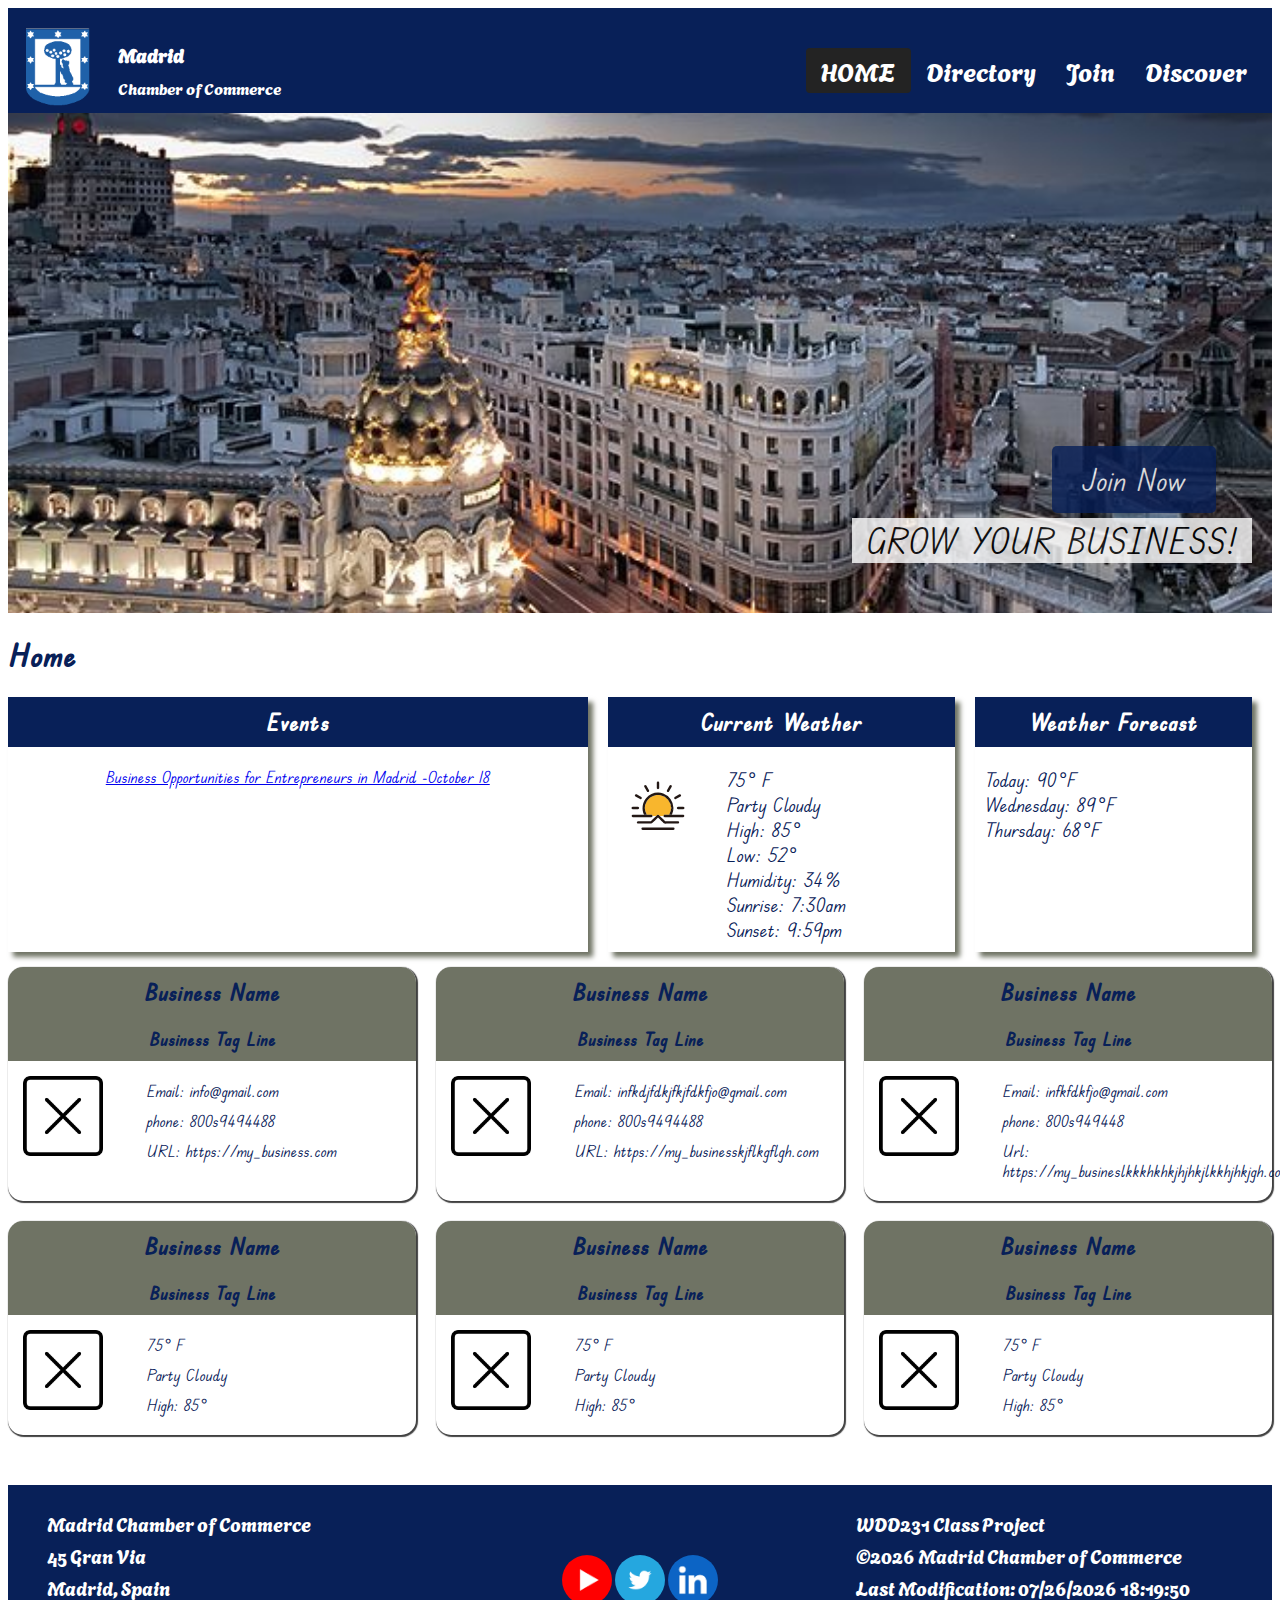
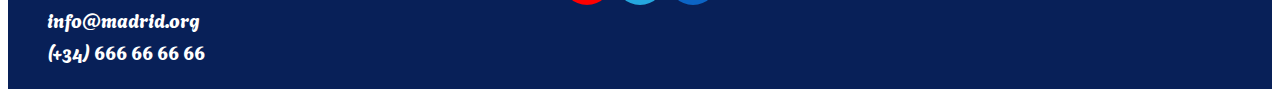
==== chamber/index.html @ dc21368e "new changes" ====
<!DOCTYPE html>
<html lang="en">
<head>
    <meta charset="UTF-8">
    <meta name="viewport" content="width=device-width, initial-scale=1.0">
    <meta name="author" content="Mirella Martinez" />
    <meta name="description" content="Design and development of site plan project, also including JavaScript and css." />
    <title>Geraldine Martinez | Portfolio</title>
    <link rel="stylesheet" href="styles/base.css">
    <link rel="stylesheet" href="styles/style-large.css">
    <link rel="preconnect" href="https://fonts.googleapis.com">
    <link rel="preconnect" href="https://fonts.gstatic.com" crossorigin>
    <link href="https://fonts.googleapis.com/css2?family=Agbalumo&family=Edu+TAS+Beginner:wght@400..700&display=swap" rel="stylesheet">
    <script src="scripts/getDates.js" defer></script>
    <script src="scripts/script.js"  defer></script>
    <link rel="icon" href="favicon.ico">
</head>
<body>
    <div id="content">
        <header>
            <div class="header">
                <img src="images/escudo_Madrid.png" alt="logo">
                <div class="name">
                    <h3>Madrid</h3>
                    <p>Chamber of Commerce</p>
                </div>
                <div class="header-right" id="myheader">
                  <a class="active" href="index.html" id="Home">HOME</a>
                  <a href="directory.html" id="Directory">Directory</a>
                  <a href="#join" id="Join">Join</a>
                  <a href="#discover">Discover</a>
                  <a href="#" id="menu" class="icon" onclick="myFunction()">
                    &#9776;</a>
                </div>
              </div>
        </header>
        <main>
            <div class="container">
                <img src="images/GranviaMadrid_city.jpeg" alt="Norway">
                <div class="text-right"> 
                    <p>GROW YOUR BUSINESS!</p>
                    <div class="button-box">
                        <a class="book" href="#Join">Join Now</a>
                    </div>
                </div> 
            </div>
            <div class="home-grid">
                <h1>Home</h1>
                <section class="card" id="about-me">
                    <h2>Events</h2>
                    <div class="weather">
                        <div id="events">
                            <a href="https://www.eventbrite.es/e/entradas-oportunidades-de-negocios-para-emprendedores-en-madrid-18-de-octubre-1013672891907">
                                Business Opportunities for Entrepreneurs in Madrid -October 18
                            </a>
                        </div>
                    </div>
                </section>
                <section class="card" id="resources">
                    <h2>Current Weather</h2>
                    <div class="weather">
                        <img class="icon-weather" src="images/icon_weather.svg" >
                        <div id="text_weather">
                            <p>75° F</p>
                            <p>Party Cloudy</p>
                            <p>High: 85°</p>
                            <p>Low: 52°</p>
                            <p>Humidity: 34%</p>
                            <p>Sunrise: 7:30am</p>
                            <p>Sunset: 9:59pm</p>
                        </div>
                    </div>
                </section>
                <section class="card" id="forecast">
                    <h2>Weather Forecast</h2>
                    <div class="weather">
                        <div id="text_weatherforecast">
                            <p>Today: 90°F</p>
                            <p>Wednesday: 89°F</p>
                            <p>Thursday: 68°F</p>
                        </div>
                    </div>
                </section>
            </div>
            <div class="home-grid2">
                <section class="card2">
                    <h2>Business Name</h2>
                    <h3>Business Tag Line</h3>
                    <div class="business">
                        <img class="logo_business" src="images/logo-business.png" >
                        <div id="text_business">
                            <p>Email: info@gmail.com</p>
                            <p>phone: 800s9494488</p>
                            <p>URL: https://my_business.com</p>
                        </div>
                    </div>
                </section>
                <section class="card2">
                    <h2>Business Name</h2>
                    <h3>Business Tag Line</h3>
                    <div class="business">
                        <img class="logo_business" src="images/logo-business.png" >
                        <div id="text_business">
                            <p>Email: infkdjfdkjfkjfdkfjo@gmail.com</p>
                            <p>phone: 800s9494488</p>
                            <p>URL: https://my_businesskjflkgflgh.com</p>
                        </div>
                    </div>
                </section>
                <section class="card2">
                    <h2>Business Name</h2>
                    <h3>Business Tag Line</h3>
                    <div class="business">
                        <img class="logo_business" src="images/logo-business.png" >
                        <div id="text_business">
                            <p>Email: infkfdkfjo@gmail.com</p>
                            <p>phone: 800s949448</p>
                            <p>Url: https://my_busineslkkkhkhkjhjhkjlkkhjhkjgh.com</p>
                        </div>
                    </div>
                </section>
                <section class="card2">
                    <h2>Business Name</h2>
                    <h3>Business Tag Line</h3>
                    <div class="business">
                        <img class="logo_business" src="images/logo-business.png" >
                        <div id="text_business">
                            <p>75° F</p>
                            <p>Party Cloudy</p>
                            <p>High: 85°</p>
                        </div>
                    </div>
                </section>
                <section class="card2">
                    <h2>Business Name</h2>
                    <h3>Business Tag Line</h3>
                    <div class="business">
                        <img class="logo_business" src="images/logo-business.png" >
                        <div id="text_business">
                            <p>75° F</p>
                            <p>Party Cloudy</p>
                            <p>High: 85°</p>
                        </div>
                    </div>
                </section>
                <section class="card2">
                    <h2>Business Name</h2>
                    <h3>Business Tag Line</h3>
                    <div class="business">
                        <img class="logo_business" src="images/logo-business.png" >
                        <div id="text_business">
                            <p>75° F</p>
                            <p>Party Cloudy</p>
                            <p>High: 85°</p>
                        </div>
                    </div>
                </section>
            </div>
        </main>
        <footer>
            <div>
                <p id="footertitle">Madrid Chamber of Commerce</p>
                <p>45 Gran Via</p>
                <p>Madrid, Spain</p>
                <p>info@madrid.org</p>
                <p>(+34) 666 66 66 66</p>
            </div>
            <div class="social">
                <a href="https://www.youtube.com/" target="_blank">
                    <img src="images/Youtube_logo.png"  alt="youtube icon" class="imagen">
                </a>
                <a href="https://twitter.com">
                    <img src="images/twitter.png" alt="twitter icon" class="imagen">
                </a>
                <a href="https://www.linkedin.com/">
                    <img src="images/images.png" alt="linkedin icon" class="imagen">
                </a>
            </div>
            <div>
                <p>WDD231 Class Project</p>
                <p> 
                    &copy;<span id="year"></span> 
                    Madrid Chamber of Commerce
                </p>
                <p>Last Modification: <span id="lastModified"></span> </p>
            </div>
            
        </footer>
    </div>
</body>
</html>
---- chamber/styles/base.css ----
.header {
    overflow: hidden;
    background-color: #082058;
    padding: 20px 10px;
  }
.header img{
  position: absolute;
  width: 80px;
  height: 80px;
}
.header .name{
  position:absolute ;
  padding-left: 100px ;
  color: white;
  font-family: Agbalumo;
  line-height: 15px;
}
.header a {
    float: none;
    color: white;
    text-align: center;
    padding: 12px;
    text-decoration: none;
    font-size: 25px;
    line-height: 15px;
    border-radius: 4px;
    font-family: Agbalumo;
    display: block;
  }
.header a{
    float: left;
    text-align: center;
}
.header a.active {
    background-color: #232323;
    color: white;
  }
.header-right a{
    display: block;
    padding: 15px;
}
  .header .header-right a:hover {
    background-color:  rgba(249, 247, 247, 0.441);
    color: black;
  }
  .header-right{
    padding-top: 20px;
    float: right;
} 
.icon{
    height: 20px;
    overflow: hidden;
    font-weight: bold;
}

.header-right a.icon {
    float: right;
    position: absolute;
    right: 20px;
    top: 50px;
    display: none;
}
main{
    font-family: "Edu TAS Beginner";
    color: #082058;
}
.container{
    position: relative;
    height: 500px;
}
.text-right {
    position: absolute;
    bottom: 50px;
    right: 20px;
    background-color: white;
    opacity: 0.8;
    color: black;
    width: 400px;
    font-size: 35px;
}
.book{
    position: absolute;
    bottom: 50px;
    color: white;
    text-decoration: none;
    font-size: 30px;
    margin-top: 50px;
    padding: 15px 30px;
    border-radius: 5px;
    background-color:#082058;
}
.button-box {
    text-align: center;
}
.weather{
    background-color: white;
    margin: 10px;
    display: grid;
    grid-template-columns: 1fr 1fr 1fr;
}
.weather p{
    text-align: left;
}
.business{
    background-color: white;
    margin: 10px;
    display: grid;
    grid-template-columns: 1fr 1fr 1fr;
}
.business p{
    margin-top: 10px;
    text-align: left;
}
img{
    height: 100%;
    width:100%;
    object-fit: cover;
}
p{
    padding-top: 0px;
    padding-bottom: 0px;
    border-top: 0px;
    border-bottom: 0px;
    margin-top: 0px;
    margin-bottom: 0px;
    text-align: center;
}
h1{
    text-align: left;
}
.home-grid {
    display: grid;
    height: auto;
    text-align: center;
}
.home-grid2 {
    padding-top: 15px;
    display: grid;
    grid-template-columns: repeat(3, 1fr);
    grid-gap: 20px;
}
#about-me{
    grid-column-start: 1;
    grid-column-end: 3;
    margin-right: 20px;
}
#resources{
    grid-column-start: 3;
    grid-column-end: 3;
    margin-right: 20px;
}
#text_weather{
    grid-column-start: 2;
    grid-column-end: 4;
}
#events{
    grid-column-start: 1;
    grid-column-end: 4;
}
#text_weatherforecast{
    grid-column-start: 1;
    grid-column-end: 4;
}
#text_business{
    grid-column-start: 2;
    grid-column-end: 4;
    padding-bottom: 10px;
}
.icon-weather{
    text-align: center;
    width: 80px;
    height: 80px;
}
.logo_business{
    padding: 5px;
    text-align: center;
    width: 80px;
    height: 80px;
}
#forecast{
    grid-column-start: 4;
    grid-column-end: 4;
    margin-right: 20px;
}
.card{
    grid-column: 3;
    box-shadow: 5px 5px 5px #6f7364;
}
.card h2{
    background-color: #082058;
    color: white;
    padding: 10px;
    margin-top: 0;
}
section .card2{
    margin: 0.5rem auto;
    padding: 0.5rem;
    max-width: 450px;
}
.card2{
    border-radius: 15px 15px;
    box-shadow: 1px 1px 1px 1px rgba(0, 0, 0, .75);
}
.card2 h2{
    text-align: center;
    padding-top: 0px;
    padding-bottom: 0px;
    border-radius: 15px 15px 0px 0px;
    border-top: 15px;
    border-bottom: 15px;
    margin-top: 0px;
    margin-bottom: 0px;
    background-color: #6f7364;;
    color: #082058;
    padding: 10px;
    margin-top: 0;
}
.card2 h3{
    text-align: center;
    padding-top: 0px;
    padding-bottom: 0px;
    border-radius: 0px 0px 0px 0px;
    border-top: 15px;
    border-bottom: 15px;
    margin-top: 0px;
    margin-bottom: 0px;
    background-color: #6f7364;;
    color: #082058;
    padding: 10px;
    margin-top: 0;
}
.card p{
    font-size: 1.2em;
}
.card2 p{
    font-size: 1em;
}
footer {
    font-family: Agbalumo;
    background-color:#082058;
    color: white;
    margin-top: 50px;
    padding: 10px 25px;
    padding-top: 10px;
    display: grid;
    grid-template-columns: 1fr 1fr 1fr;
}
footer div{
    text-align: center;
    padding: 10px;
}
footer p {
    font-family: Agbalumo;
    font-size: 1.2em;
    margin: 0.25rem;
    text-align: left;
}
footer a {
    text-decoration: none;
}
footer a:hover {
    text-decoration: underline;
    color: #FAFAFA; 
}
footer img{
    margin-top: 50px;
    border-radius: 50%;
    aspect-ratio: 1/1;
    width: 50px;
    height: 50px;
}
---- chamber/styles/style-large.css ----
@media (max-width:900px) {
    .home-grid{
        display: block;
        height: auto;
        text-align: center;
    }
    .header a{
        display: block;
        text-align: center;
    }
    .header-right a{
        display: none;
        padding: 15px;
    }
    .header a.active {
        background-color: #082058;
        color: white;
      }
    .header-right a.icon {
        float: right;
        display: block;
        position: absolute;
        right: 20px;
        top: 50px;
    }
    .header-right {
        padding-top: 80px;
        float: none;
      }
      .header-right.responsive .icon {
        justify-content: start;
        position: absolute;
        right: 20px;
        top: 50px;
    }
    .header-right.responsive a {
      float: none;
      display: block;
      text-align: left;
      position: relative;
      top: 10px;
    }
    .header-right.responsive {
      float: none;
      display: block;
      width: 100%;
    }
    footer {
        text-align: center;
    }
    footer div{
        display: inline-block;
        padding: 30px;
    }
    .about-grid{
        width: 100%;
        display: flex;
      }
}
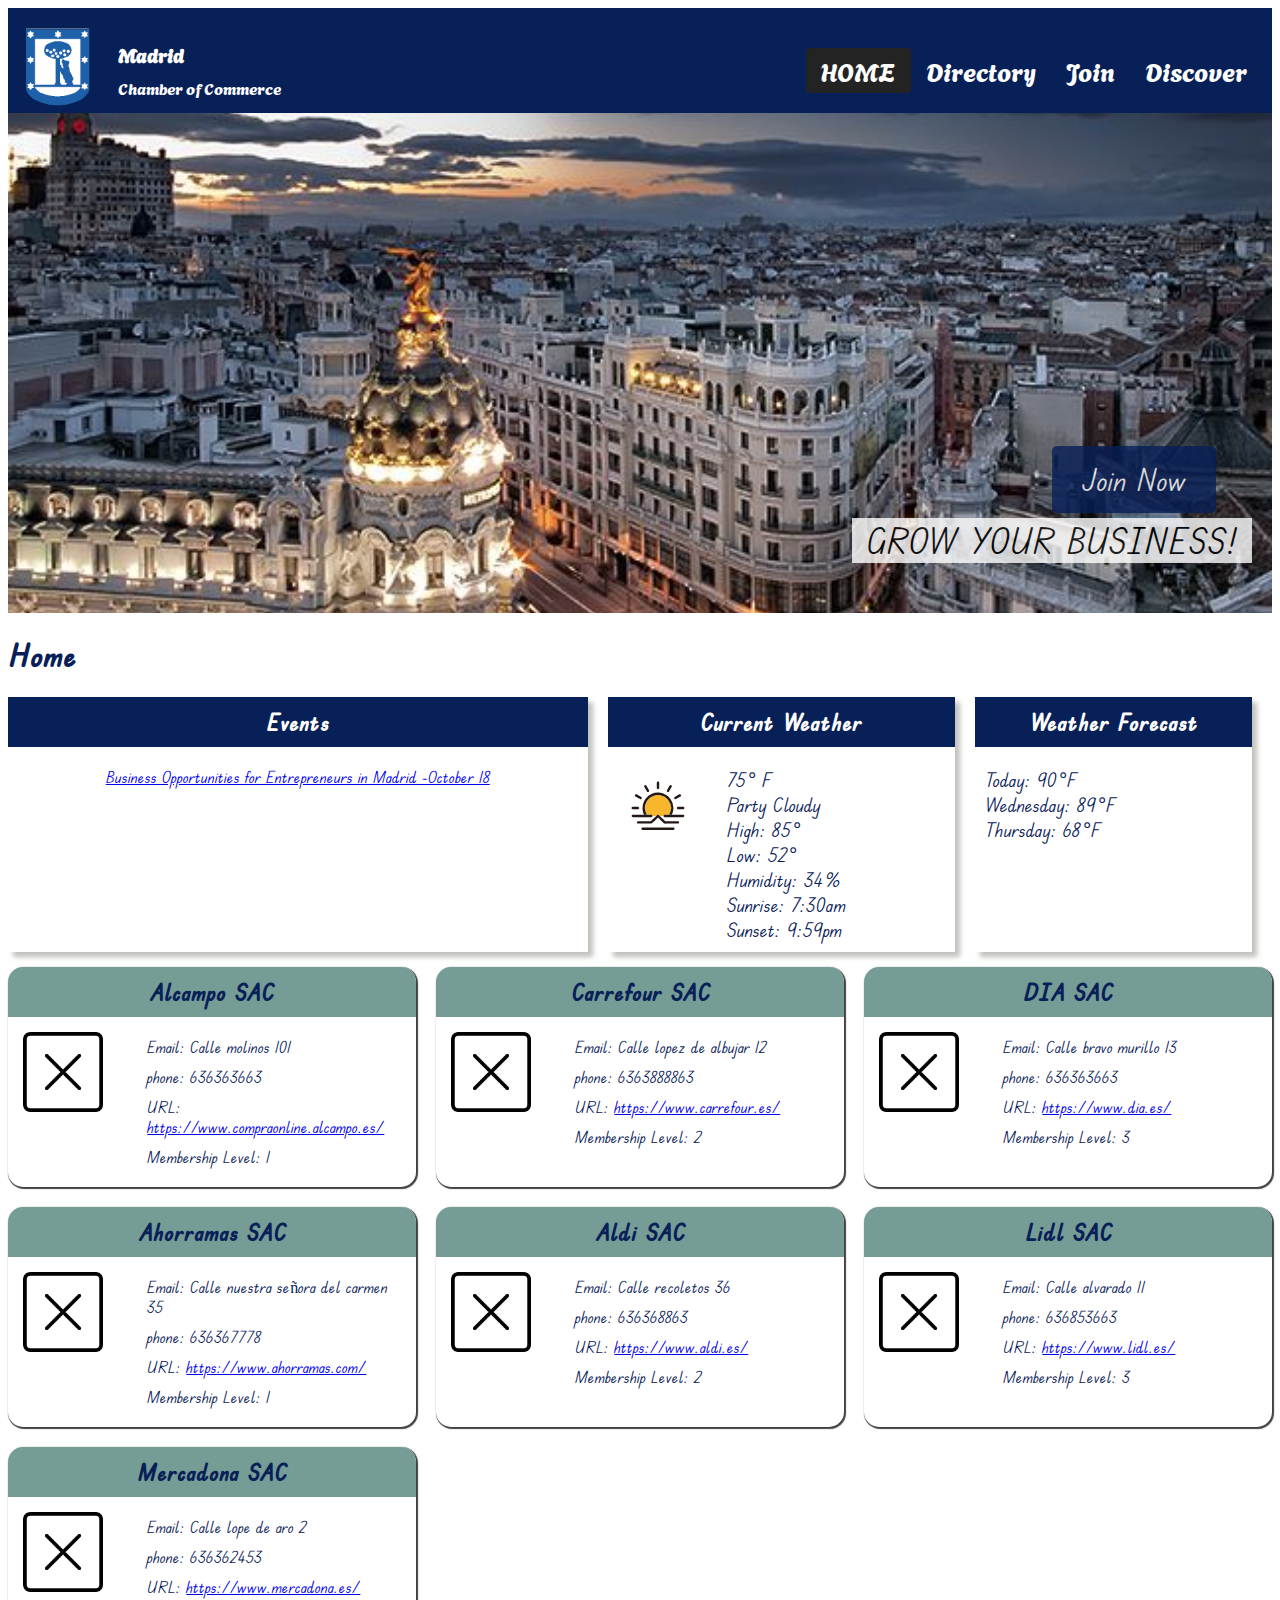
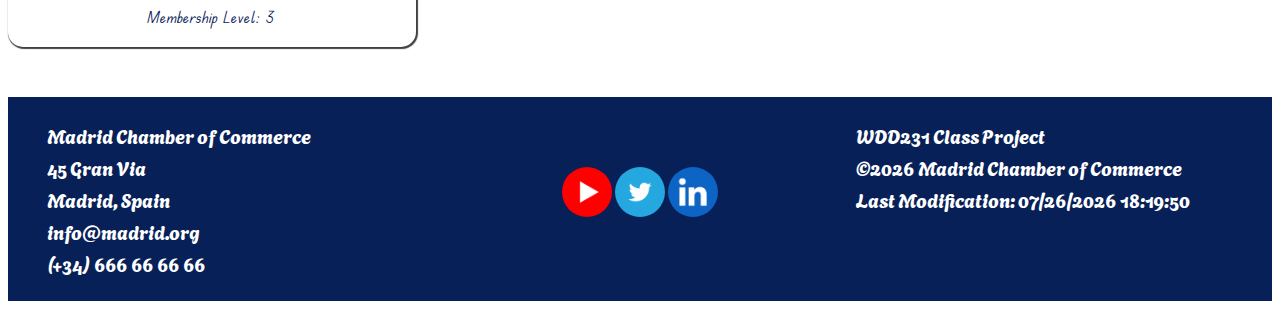
==== commit 48935360: "update scripts" ====
--- a/chamber/index.html
+++ b/chamber/index.html
@@ -4,15 +4,15 @@
     <meta charset="UTF-8">
     <meta name="viewport" content="width=device-width, initial-scale=1.0">
     <meta name="author" content="Mirella Martinez" />
-    <meta name="description" content="Design and development of site plan project, also including JavaScript and css." />
-    <title>Geraldine Martinez | Portfolio</title>
+    <meta name="description" content="Design and development web, also including JavaScript and css." />
+    <title>Chamber</title>
     <link rel="stylesheet" href="styles/base.css">
     <link rel="stylesheet" href="styles/style-large.css">
     <link rel="preconnect" href="https://fonts.googleapis.com">
     <link rel="preconnect" href="https://fonts.gstatic.com" crossorigin>
     <link href="https://fonts.googleapis.com/css2?family=Agbalumo&family=Edu+TAS+Beginner:wght@400..700&display=swap" rel="stylesheet">
     <script src="scripts/getDates.js" defer></script>
-    <script src="scripts/script.js"  defer></script>
+    <script type="module" src="scripts/script.js"></script>
     <link rel="icon" href="favicon.ico">
 </head>
 <body>
@@ -25,13 +25,13 @@
                     <p>Chamber of Commerce</p>
                 </div>
                 <div class="header-right" id="myheader">
-                  <a class="active" href="index.html" id="Home">HOME</a>
-                  <a href="directory.html" id="Directory">Directory</a>
-                  <a href="#join" id="Join">Join</a>
-                  <a href="#discover">Discover</a>
-                  <a href="#" id="menu" class="icon" onclick="myFunction()">
-                    &#9776;</a>
-                </div>
+                    <a class="active" href="index.html" id="Home">HOME</a>
+                    <a href="directory.html" id="Directory">Directory</a>
+                    <a href="join.html" id="Join">Join</a>
+                    <a href="discover">Discover</a>
+                    <a href="#" id="menu" class="icon" onclick="myFunction()">
+                      &#9776;</a>
+                  </div>
               </div>
         </header>
         <main>
@@ -40,7 +40,7 @@
                 <div class="text-right"> 
                     <p>GROW YOUR BUSINESS!</p>
                     <div class="button-box">
-                        <a class="book" href="#Join">Join Now</a>
+                        <a class="book" href="join.html">Join Now</a>
                     </div>
                 </div> 
             </div>
@@ -83,78 +83,6 @@
                 </section>
             </div>
             <div class="home-grid2">
-                <section class="card2">
-                    <h2>Business Name</h2>
-                    <h3>Business Tag Line</h3>
-                    <div class="business">
-                        <img class="logo_business" src="images/logo-business.png" >
-                        <div id="text_business">
-                            <p>Email: info@gmail.com</p>
-                            <p>phone: 800s9494488</p>
-                            <p>URL: https://my_business.com</p>
-                        </div>
-                    </div>
-                </section>
-                <section class="card2">
-                    <h2>Business Name</h2>
-                    <h3>Business Tag Line</h3>
-                    <div class="business">
-                        <img class="logo_business" src="images/logo-business.png" >
-                        <div id="text_business">
-                            <p>Email: infkdjfdkjfkjfdkfjo@gmail.com</p>
-                            <p>phone: 800s9494488</p>
-                            <p>URL: https://my_businesskjflkgflgh.com</p>
-                        </div>
-                    </div>
-                </section>
-                <section class="card2">
-                    <h2>Business Name</h2>
-                    <h3>Business Tag Line</h3>
-                    <div class="business">
-                        <img class="logo_business" src="images/logo-business.png" >
-                        <div id="text_business">
-                            <p>Email: infkfdkfjo@gmail.com</p>
-                            <p>phone: 800s949448</p>
-                            <p>Url: https://my_busineslkkkhkhkjhjhkjlkkhjhkjgh.com</p>
-                        </div>
-                    </div>
-                </section>
-                <section class="card2">
-                    <h2>Business Name</h2>
-                    <h3>Business Tag Line</h3>
-                    <div class="business">
-                        <img class="logo_business" src="images/logo-business.png" >
-                        <div id="text_business">
-                            <p>75° F</p>
-                            <p>Party Cloudy</p>
-                            <p>High: 85°</p>
-                        </div>
-                    </div>
-                </section>
-                <section class="card2">
-                    <h2>Business Name</h2>
-                    <h3>Business Tag Line</h3>
-                    <div class="business">
-                        <img class="logo_business" src="images/logo-business.png" >
-                        <div id="text_business">
-                            <p>75° F</p>
-                            <p>Party Cloudy</p>
-                            <p>High: 85°</p>
-                        </div>
-                    </div>
-                </section>
-                <section class="card2">
-                    <h2>Business Name</h2>
-                    <h3>Business Tag Line</h3>
-                    <div class="business">
-                        <img class="logo_business" src="images/logo-business.png" >
-                        <div id="text_business">
-                            <p>75° F</p>
-                            <p>Party Cloudy</p>
-                            <p>High: 85°</p>
-                        </div>
-                    </div>
-                </section>
             </div>
         </main>
         <footer>
--- a/chamber/styles/base.css
+++ b/chamber/styles/base.css
@@ -184,7 +184,7 @@
 }
 .card{
     grid-column: 3;
-    box-shadow: 5px 5px 5px #6f7364;
+    box-shadow: 5px 5px 5px #6f73646f;
 }
 .card h2{
     background-color: #082058;
@@ -210,21 +210,7 @@
     border-bottom: 15px;
     margin-top: 0px;
     margin-bottom: 0px;
-    background-color: #6f7364;;
-    color: #082058;
-    padding: 10px;
-    margin-top: 0;
-}
-.card2 h3{
-    text-align: center;
-    padding-top: 0px;
-    padding-bottom: 0px;
-    border-radius: 0px 0px 0px 0px;
-    border-top: 15px;
-    border-bottom: 15px;
-    margin-top: 0px;
-    margin-bottom: 0px;
-    background-color: #6f7364;;
+    background-color: #759C95;
     color: #082058;
     padding: 10px;
     margin-top: 0;
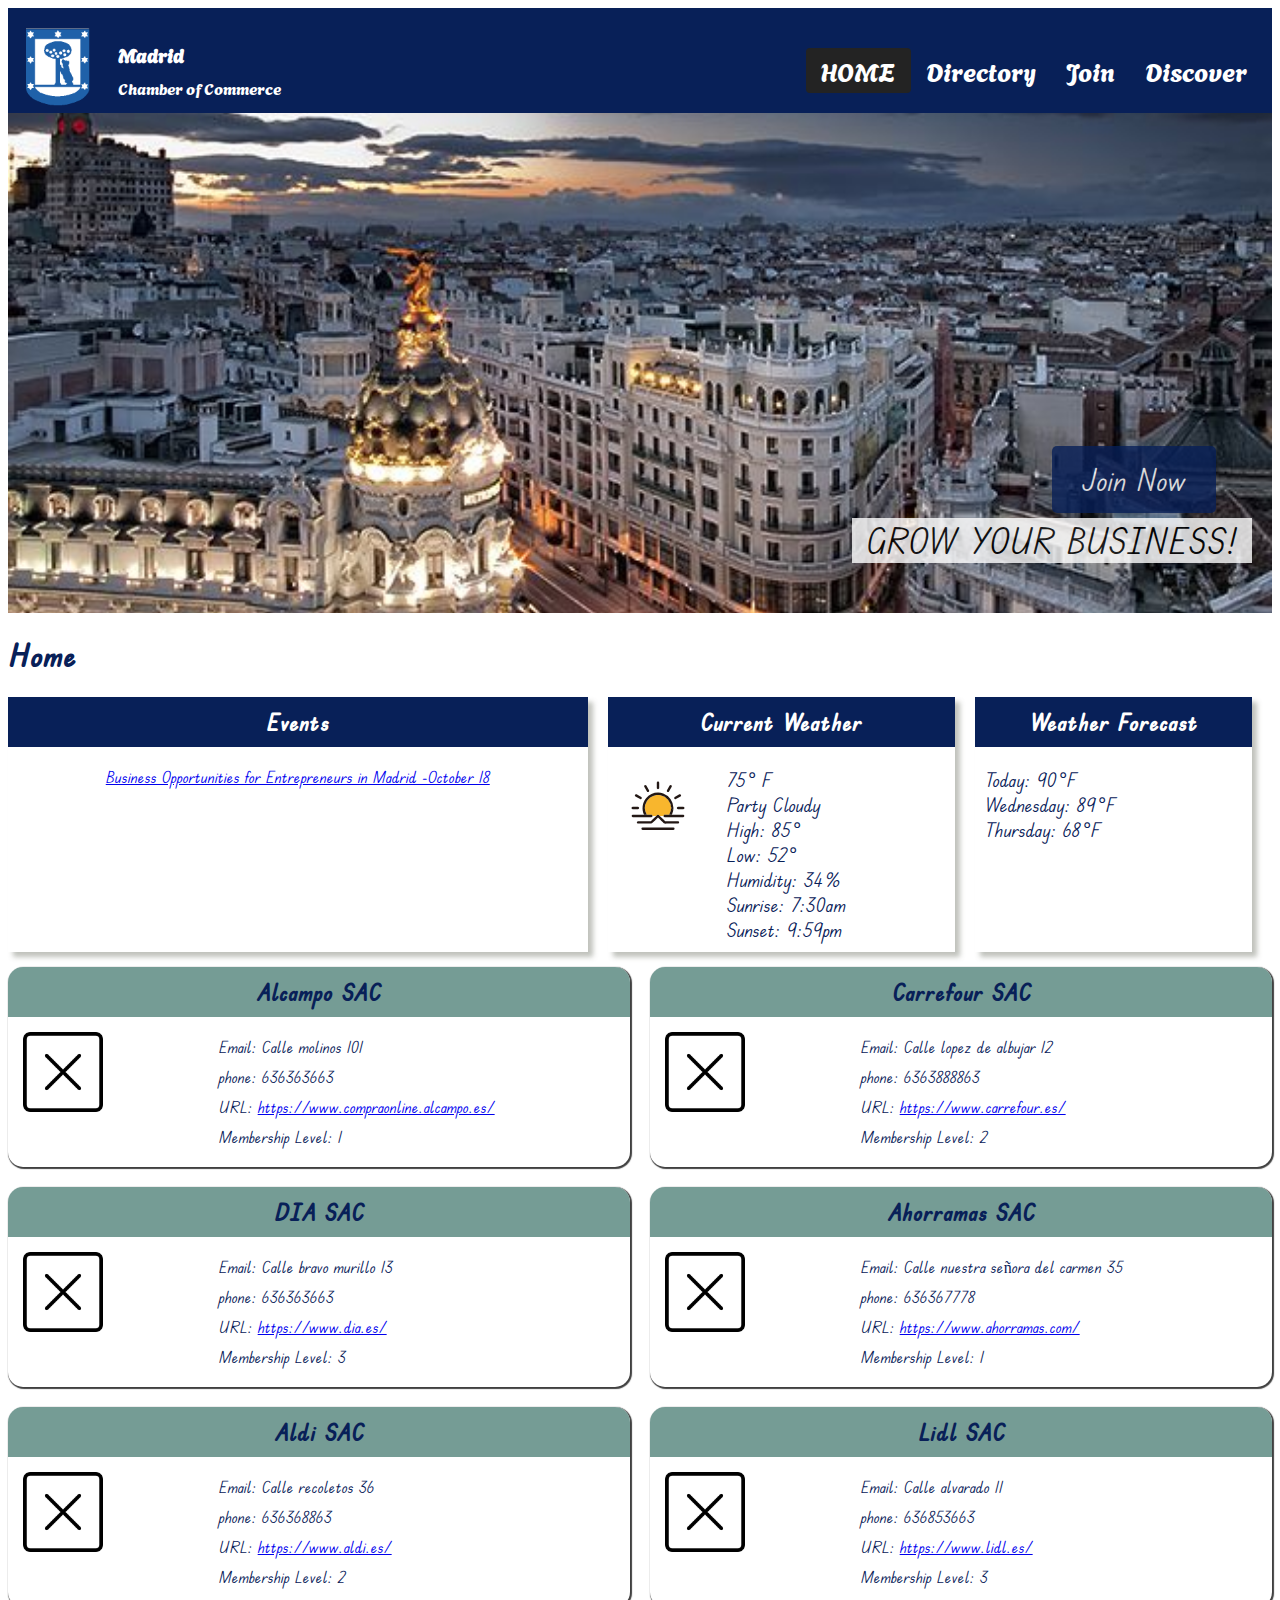
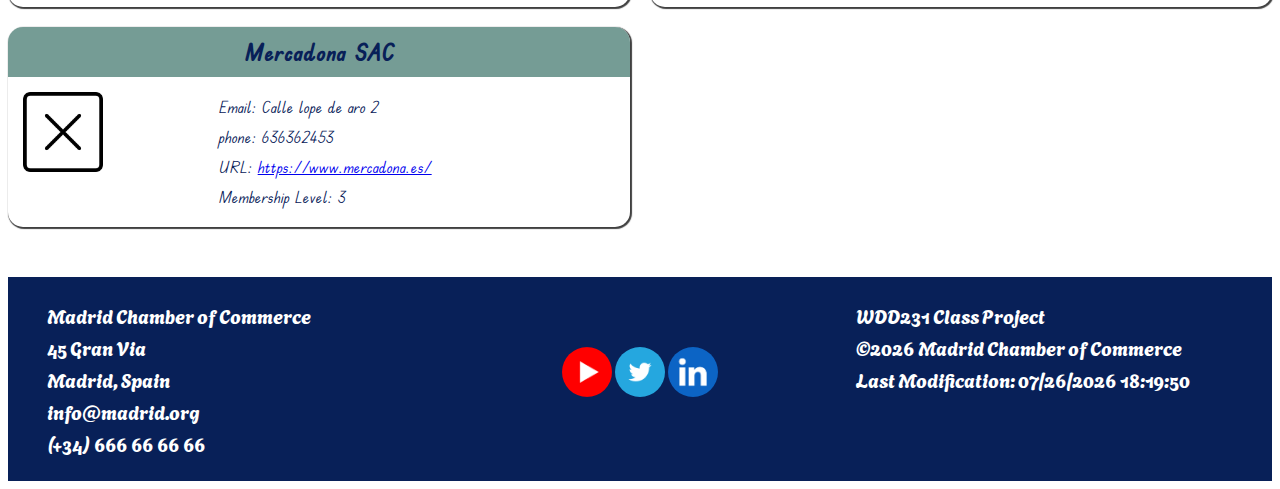
==== commit 02d54f25: "update footer" ====
--- a/chamber/index.html
+++ b/chamber/index.html
@@ -85,35 +85,35 @@
             <div class="home-grid2">
             </div>
         </main>
-        <footer>
-            <div>
-                <p id="footertitle">Madrid Chamber of Commerce</p>
-                <p>45 Gran Via</p>
-                <p>Madrid, Spain</p>
-                <p>info@madrid.org</p>
-                <p>(+34) 666 66 66 66</p>
-            </div>
-            <div class="social">
-                <a href="https://www.youtube.com/" target="_blank">
-                    <img src="images/Youtube_logo.png"  alt="youtube icon" class="imagen">
-                </a>
-                <a href="https://twitter.com">
-                    <img src="images/twitter.png" alt="twitter icon" class="imagen">
-                </a>
-                <a href="https://www.linkedin.com/">
-                    <img src="images/images.png" alt="linkedin icon" class="imagen">
-                </a>
-            </div>
-            <div>
-                <p>WDD231 Class Project</p>
-                <p> 
-                    &copy;<span id="year"></span> 
-                    Madrid Chamber of Commerce
-                </p>
-                <p>Last Modification: <span id="lastModified"></span> </p>
-            </div>
-            
-        </footer>
+        
     </div>
+    <footer>
+        <div>
+            <p id="footertitle">Madrid Chamber of Commerce</p>
+            <p>45 Gran Via</p>
+            <p>Madrid, Spain</p>
+            <p>info@madrid.org</p>
+            <p>(+34) 666 66 66 66</p>
+        </div>
+        <div class="social">
+            <a href="https://www.youtube.com/" target="_blank">
+                <img src="images/Youtube_logo.png"  alt="youtube icon" class="imagen">
+            </a>
+            <a href="https://twitter.com">
+                <img src="images/twitter.png" alt="twitter icon" class="imagen">
+            </a>
+            <a href="https://www.linkedin.com/">
+                <img src="images/images.png" alt="linkedin icon" class="imagen">
+            </a>
+        </div>
+        <div>
+            <p>WDD231 Class Project</p>
+            <p> 
+                &copy;<span id="year"></span> 
+                Madrid Chamber of Commerce
+            </p>
+            <p>Last Modification: <span id="lastModified"></span> </p>
+        </div>    
+    </footer>
 </body>
 </html>--- a/chamber/styles/style-large.css
+++ b/chamber/styles/style-large.css
@@ -4,6 +4,11 @@
         height: auto;
         text-align: center;
     }
+    .home-grid2{
+      display: block;
+      height: auto;
+      text-align: center;
+  }
     .header a{
         display: block;
         text-align: center;
@@ -46,14 +51,24 @@
       width: 100%;
     }
     footer {
-        text-align: center;
+        display: block;
     }
     footer div{
-        display: inline-block;
-        padding: 30px;
+      padding: 30px;
+    }
+    footer p{
+      text-align: center;
     }
     .about-grid{
         width: 100%;
         display: flex;
       }
+}
+@media (min-width:901px ) and (max-width:1400px) {
+  .home-grid2{
+    padding-top: 15px;
+    display: grid;
+    grid-template-columns: repeat(2, 1fr);
+    grid-gap: 20px;
+  }
 }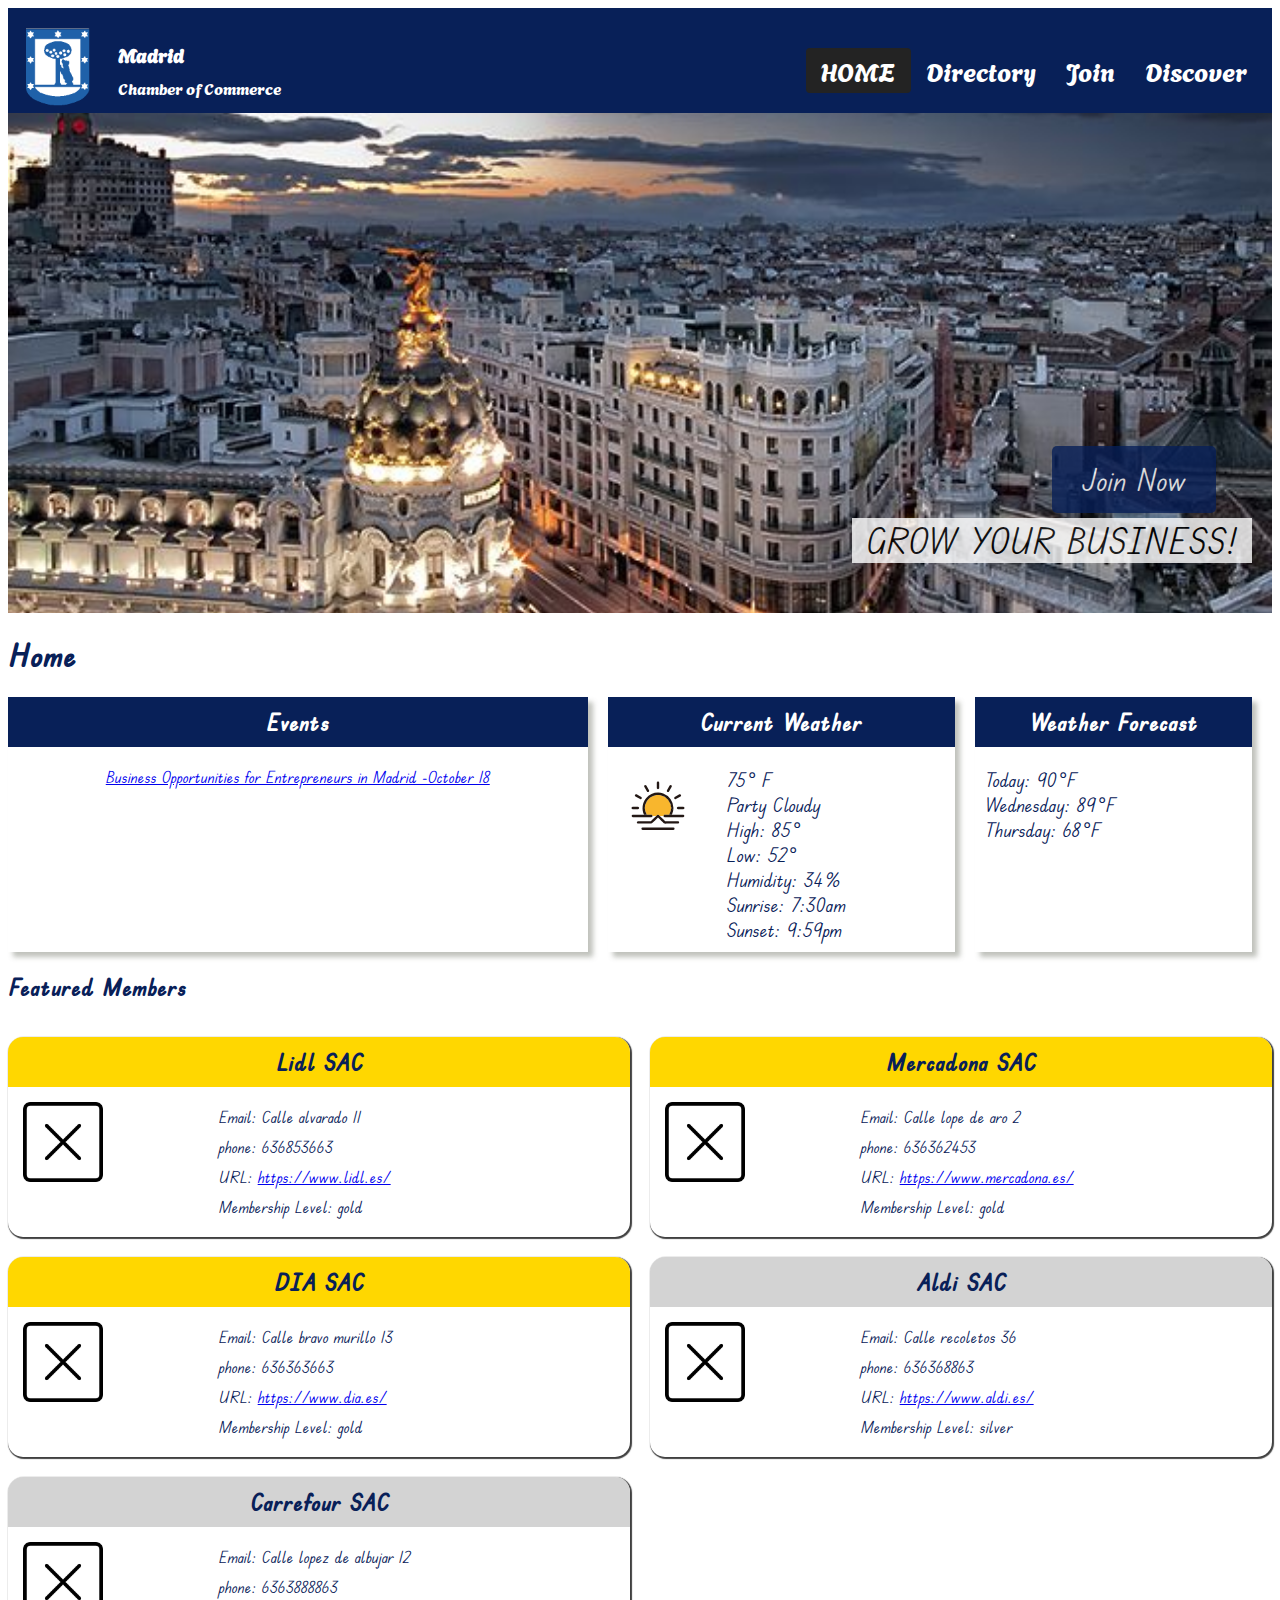
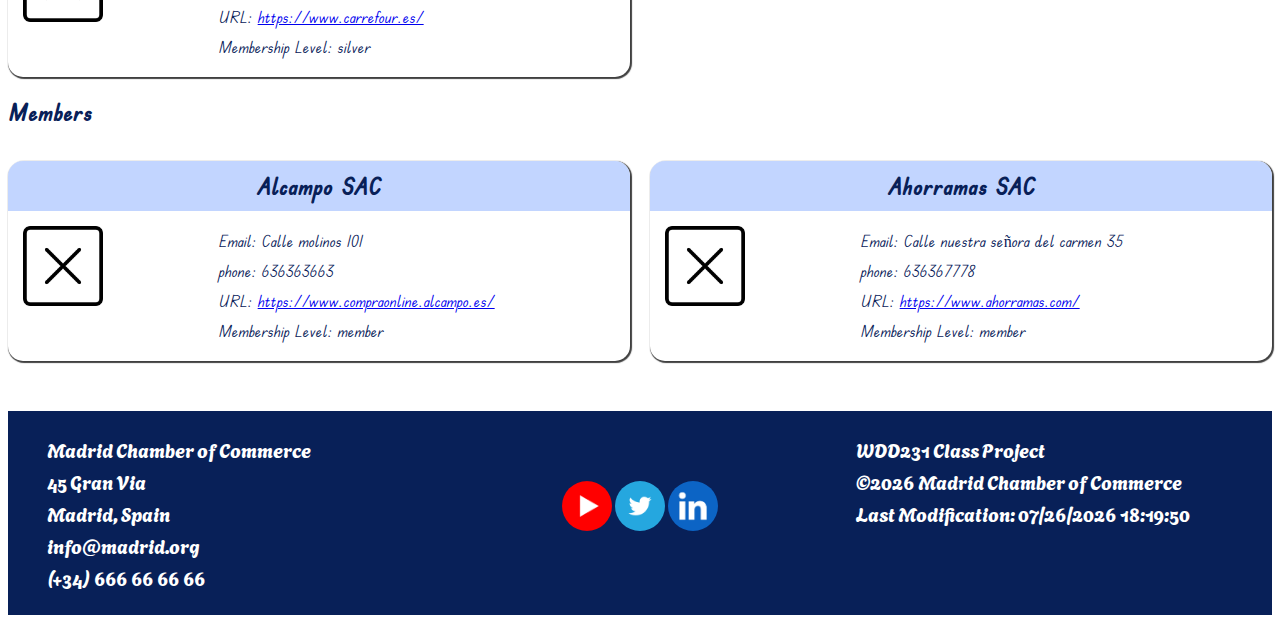
==== commit bf614712: "update index members list" ====
--- a/chamber/index.html
+++ b/chamber/index.html
@@ -12,7 +12,7 @@
     <link rel="preconnect" href="https://fonts.gstatic.com" crossorigin>
     <link href="https://fonts.googleapis.com/css2?family=Agbalumo&family=Edu+TAS+Beginner:wght@400..700&display=swap" rel="stylesheet">
     <script src="scripts/getDates.js" defer></script>
-    <script type="module" src="scripts/script.js"></script>
+    <script src="scripts/script.js" defer></script>
     <link rel="icon" href="favicon.ico">
 </head>
 <body>
@@ -82,7 +82,14 @@
                     </div>
                 </section>
             </div>
-            <div class="home-grid2">
+            <div class="featured-members">
+                <h2>Featured Members</h2>
+                <div class="home-grid-featured"></div>
+            </div>
+            <div>
+                <h2>Members</h2>
+                <div class="home-grid2">
+                </div>
             </div>
         </main>
         
--- a/chamber/styles/base.css
+++ b/chamber/styles/base.css
@@ -139,6 +139,12 @@
     grid-template-columns: repeat(3, 1fr);
     grid-gap: 20px;
 }
+.home-grid-featured{
+    padding-top: 15px;
+    display: grid;
+    grid-template-columns: repeat(3, 1fr);
+    grid-gap: 20px;
+}
 #about-me{
     grid-column-start: 1;
     grid-column-end: 3;
@@ -192,16 +198,16 @@
     padding: 10px;
     margin-top: 0;
 }
-section .card2{
+section .card2 .featured-card{
     margin: 0.5rem auto;
     padding: 0.5rem;
     max-width: 450px;
 }
-.card2{
+.card2, .featured-card{
     border-radius: 15px 15px;
     box-shadow: 1px 1px 1px 1px rgba(0, 0, 0, .75);
 }
-.card2 h2{
+.card2 h2,.featured-card h2{
     text-align: center;
     padding-top: 0px;
     padding-bottom: 0px;
@@ -210,15 +216,23 @@
     border-bottom: 15px;
     margin-top: 0px;
     margin-bottom: 0px;
-    background-color: #759C95;
     color: #082058;
     padding: 10px;
     margin-top: 0;
 }
+.level-member h2{
+    background-color: #c2d5ff; 
+}
+.level-silver h2{
+    background-color: #d3d3d3; 
+}
+.level-gold h2{
+    background-color: #ffd700; 
+}
 .card p{
     font-size: 1.2em;
 }
-.card2 p{
+.card2 p,.featured-card p{
     font-size: 1em;
 }
 footer {
--- a/chamber/styles/style-large.css
+++ b/chamber/styles/style-large.css
@@ -9,6 +9,11 @@
       height: auto;
       text-align: center;
   }
+  .home-grid-featured{
+    display: block;
+    height: auto;
+    text-align: center;
+}
     .header a{
         display: block;
         text-align: center;
@@ -71,4 +76,10 @@
     grid-template-columns: repeat(2, 1fr);
     grid-gap: 20px;
   }
+  .home-grid-featured{
+    padding-top: 15px;
+    display: grid;
+    grid-template-columns: repeat(2, 1fr);
+    grid-gap: 20px;
+  }
 }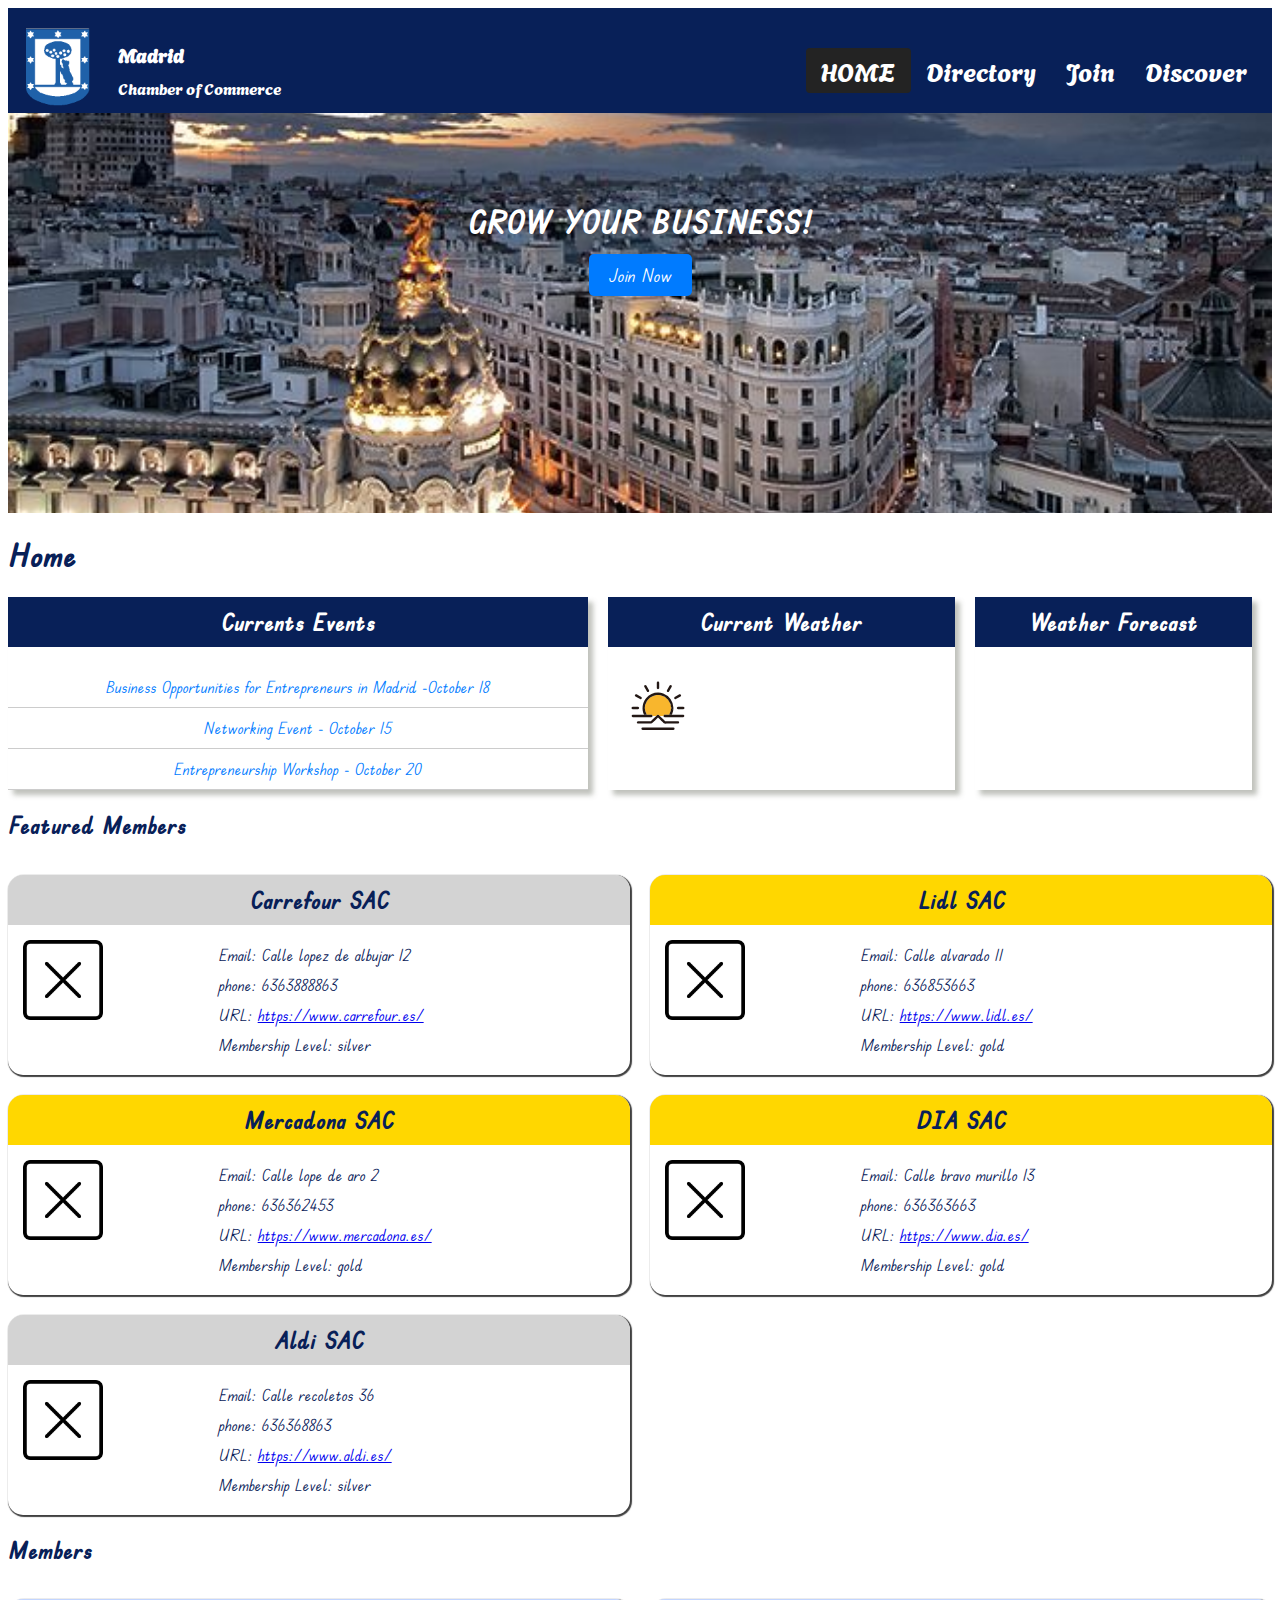
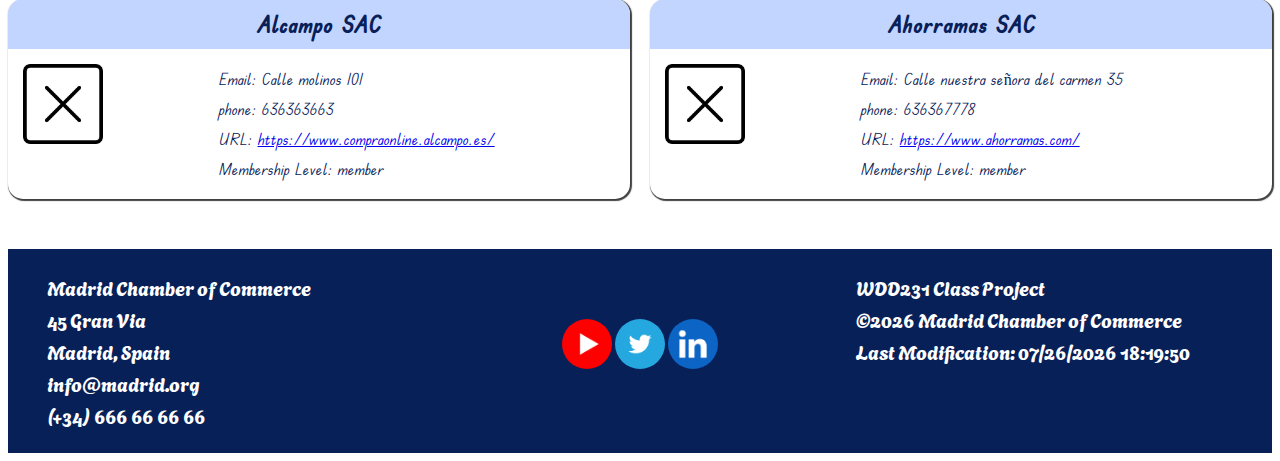
==== commit 8e4228c8: "new changes index directory and join" ====
--- a/chamber/index.html
+++ b/chamber/index.html
@@ -35,10 +35,10 @@
               </div>
         </header>
         <main>
-            <div class="container">
-                <img src="images/GranviaMadrid_city.jpeg" alt="Norway">
+            <div class="hero-img">
+                <img src="images/GranviaMadrid_city.jpeg" alt="granvia">
                 <div class="text-right"> 
-                    <p>GROW YOUR BUSINESS!</p>
+                    <h1>GROW YOUR BUSINESS!</h1>
                     <div class="button-box">
                         <a class="book" href="join.html">Join Now</a>
                     </div>
@@ -47,11 +47,21 @@
             <div class="home-grid">
                 <h1>Home</h1>
                 <section class="card" id="about-me">
-                    <h2>Events</h2>
-                    <div class="weather">
+                    <h2>Currents Events</h2>
+                    <div class="events">
                         <div id="events">
                             <a href="https://www.eventbrite.es/e/entradas-oportunidades-de-negocios-para-emprendedores-en-madrid-18-de-octubre-1013672891907">
                                 Business Opportunities for Entrepreneurs in Madrid -October 18
+                            </a>
+                        </div>
+                        <div id="events">
+                            <a href="https://www.eventbrite.es/e/otra-oportunidad-de-negocios-en-madrid-15-de-octubre-1013672891908">
+                                Networking Event - October 15
+                            </a>
+                        </div>
+                        <div id="events">
+                            <a href="https://www.eventbrite.es/e/taller-de-emprendimiento-20-de-octubre-1013672891909">
+                                Entrepreneurship Workshop - October 20
                             </a>
                         </div>
                     </div>
@@ -61,13 +71,7 @@
                     <div class="weather">
                         <img class="icon-weather" src="images/icon_weather.svg" >
                         <div id="text_weather">
-                            <p>75° F</p>
-                            <p>Party Cloudy</p>
-                            <p>High: 85°</p>
-                            <p>Low: 52°</p>
-                            <p>Humidity: 34%</p>
-                            <p>Sunrise: 7:30am</p>
-                            <p>Sunset: 9:59pm</p>
+                            
                         </div>
                     </div>
                 </section>
@@ -75,9 +79,7 @@
                     <h2>Weather Forecast</h2>
                     <div class="weather">
                         <div id="text_weatherforecast">
-                            <p>Today: 90°F</p>
-                            <p>Wednesday: 89°F</p>
-                            <p>Thursday: 68°F</p>
+                            
                         </div>
                     </div>
                 </section>
--- a/chamber/styles/base.css
+++ b/chamber/styles/base.css
@@ -64,30 +64,36 @@
     font-family: "Edu TAS Beginner";
     color: #082058;
 }
-.container{
+.hero-img{
     position: relative;
-    height: 500px;
+    width: 100%;
+    height: 400px;
+}
+.hero-img img{
+    width: 100%;
+    height: 100%;
+    object-fit: cover;
 }
 .text-right {
     position: absolute;
-    bottom: 50px;
-    right: 20px;
-    background-color: white;
-    opacity: 0.8;
-    color: black;
-    width: 400px;
-    font-size: 35px;
+    top: 30%;
+    left: 50%;
+    transform: translate(-50%, -50%);
+    color: white;
+    text-align: center;
 }
 .book{
-    position: absolute;
-    bottom: 50px;
-    color: white;
-    text-decoration: none;
-    font-size: 30px;
-    margin-top: 50px;
-    padding: 15px 30px;
+    background-color: #007BFF; 
+    color: white; 
+    padding: 10px 20px;
+    border: none;
     border-radius: 5px;
-    background-color:#082058;
+    text-decoration: none; 
+    font-size: 18px; 
+    transition: background-color 0.3s; 
+}
+.book:hover {
+    background-color: #0056b3;
 }
 .button-box {
     text-align: center;
@@ -100,6 +106,20 @@
 }
 .weather p{
     text-align: left;
+}
+.events {
+    margin-top: 15px;
+}
+.events a {
+    display: block; 
+    color: #007BFF; 
+    text-decoration: none; 
+    padding: 10px;
+    border-bottom: 1px solid #ccc; 
+}
+
+.events a:hover {
+    text-decoration: underline; 
 }
 .business{
     background-color: white;
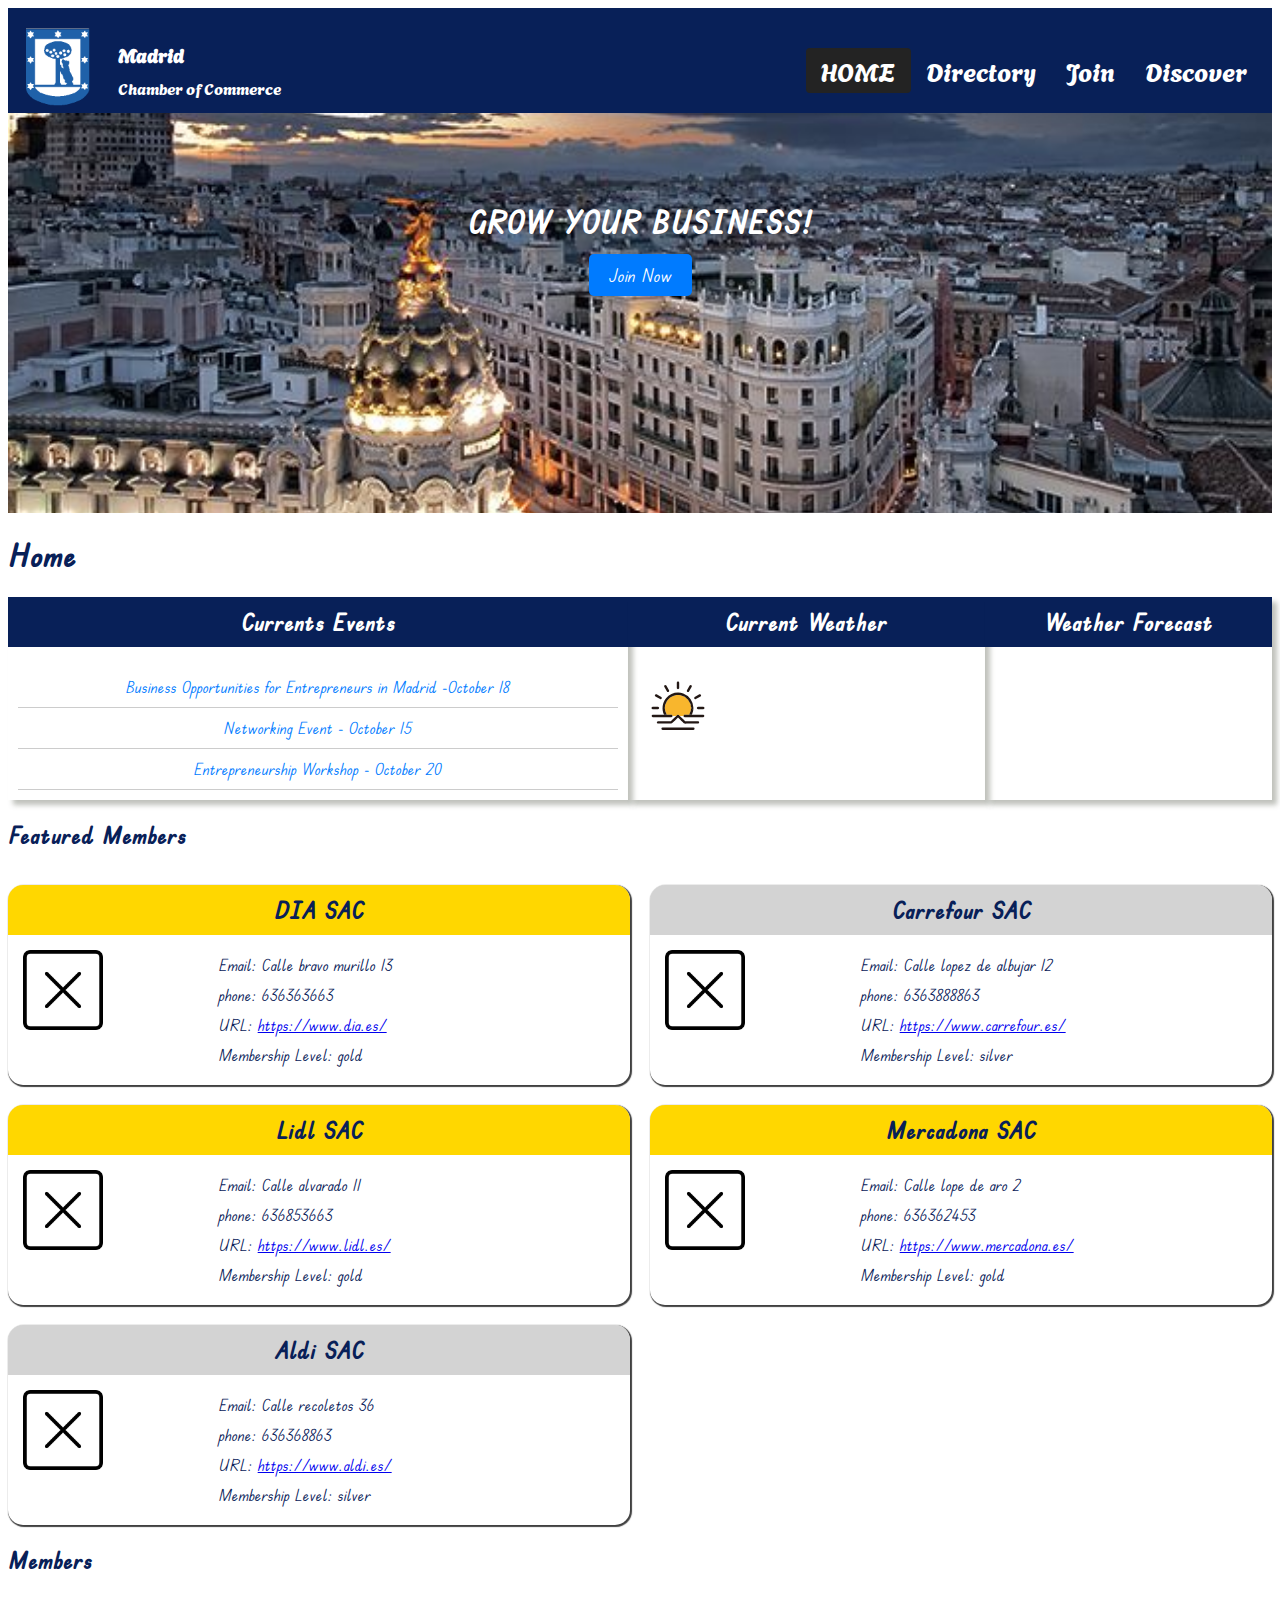
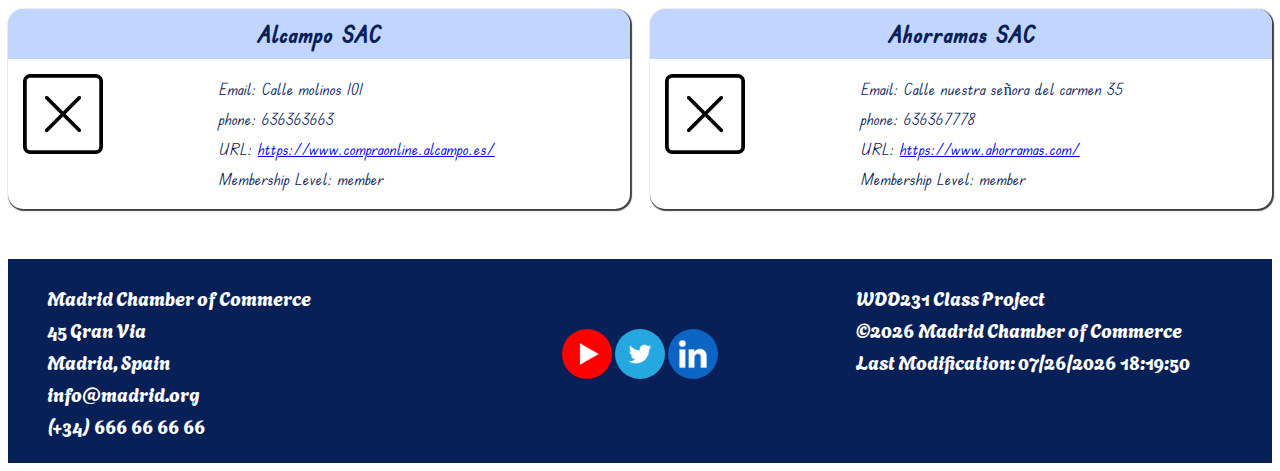
==== commit 5e2fdf66: "new file directory" ====
--- a/chamber/index.html
+++ b/chamber/index.html
@@ -28,7 +28,7 @@
                     <a class="active" href="index.html" id="Home">HOME</a>
                     <a href="directory.html" id="Directory">Directory</a>
                     <a href="join.html" id="Join">Join</a>
-                    <a href="discover">Discover</a>
+                    <a href="discover.html">Discover</a>
                     <a href="#" id="menu" class="icon" onclick="myFunction()">
                       &#9776;</a>
                   </div>
--- a/chamber/styles/base.css
+++ b/chamber/styles/base.css
@@ -108,6 +108,7 @@
     text-align: left;
 }
 .events {
+    margin: 10px;
     margin-top: 15px;
 }
 .events a {
@@ -117,7 +118,6 @@
     padding: 10px;
     border-bottom: 1px solid #ccc; 
 }
-
 .events a:hover {
     text-decoration: underline; 
 }
@@ -145,7 +145,7 @@
     margin-bottom: 0px;
     text-align: center;
 }
-h1{
+.home-grid h1{
     text-align: left;
 }
 .home-grid {
@@ -168,12 +168,10 @@
 #about-me{
     grid-column-start: 1;
     grid-column-end: 3;
-    margin-right: 20px;
 }
 #resources{
     grid-column-start: 3;
     grid-column-end: 3;
-    margin-right: 20px;
 }
 #text_weather{
     grid-column-start: 2;
@@ -206,7 +204,6 @@
 #forecast{
     grid-column-start: 4;
     grid-column-end: 4;
-    margin-right: 20px;
 }
 .card{
     grid-column: 3;
